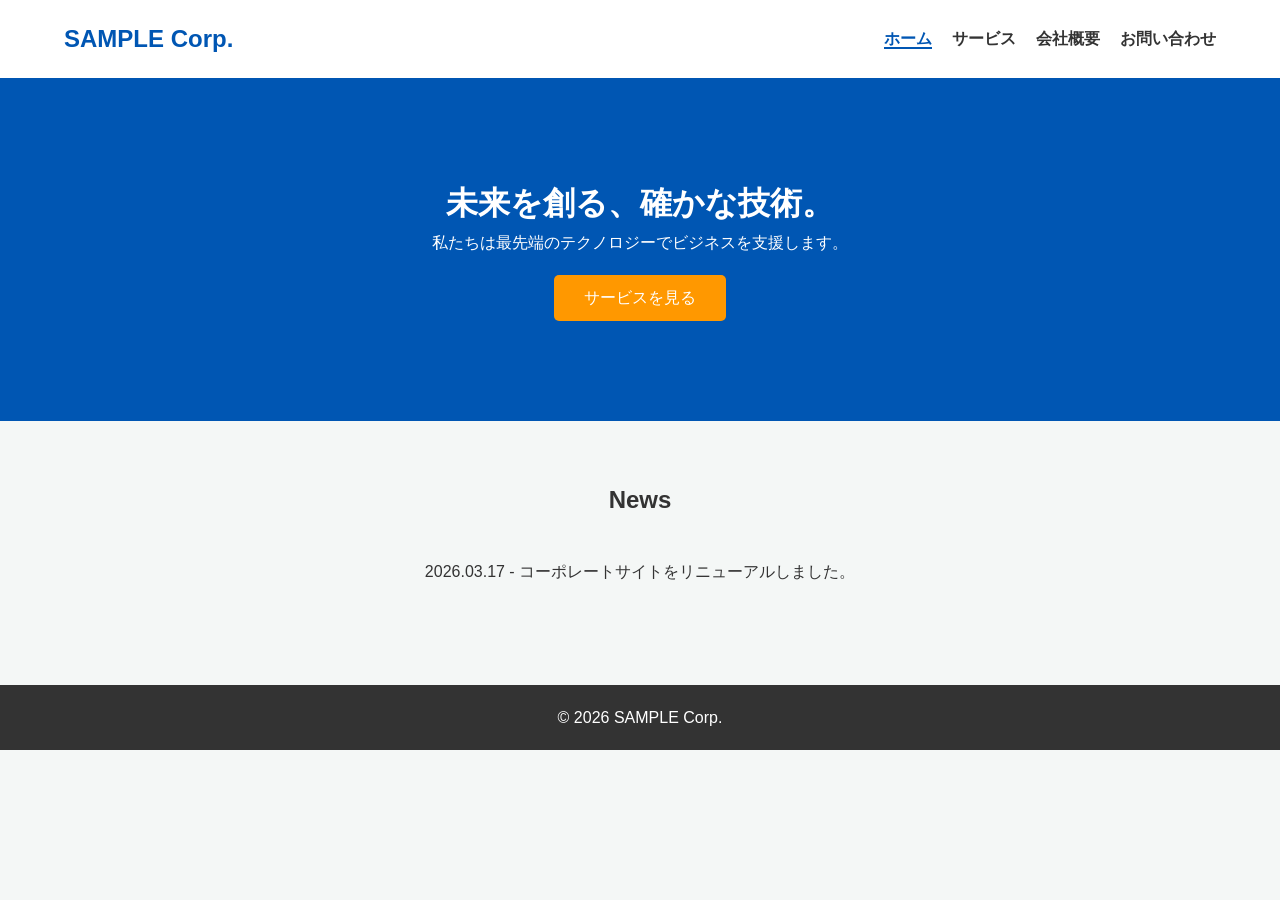
==== index.html @ 470e8120 "no message" ====
<!DOCTYPE html>
<html lang="ja">
<head>
    <meta charset="UTF-8">
    <meta name="viewport" content="width=device-width, initial-scale=1.0">
    <title>ホーム | 株式会社サンプル</title>
    <link rel="stylesheet" href="style.css">
</head>
<body>
    <header>
        <div class="logo">SAMPLE Corp.</div>
        <nav>
            <ul>
                <li><a href="index.html" class="active">ホーム</a></li>
                <li><a href="services.html">サービス</a></li>
                <li><a href="about.html">会社概要</a></li>
                <li><a href="contact.html">お問い合わせ</a></li>
            </ul>
        </nav>
    </header>

    <div class="hero">
        <h1>未来を創る、確かな技術。</h1>
        <p>私たちは最先端のテクノロジーでビジネスを支援します。</p>
        <a href="services.html" class="btn">サービスを見る</a>
    </div>

    <section>
        <h2 class="section-title">News</h2>
        <p style="text-align:center;">2026.03.17 - コーポレートサイトをリニューアルしました。</p>
    </section>

    <footer>
        <p>&copy; 2026 SAMPLE Corp.</p>
    </footer>
</body>
</html>
---- style.css ----
/* 共通スタイル */
* { margin: 0; padding: 0; box-sizing: border-box; }
body { font-family: sans-serif; line-height: 1.6; color: #333; background: #f4f7f6; }

header {
    display: flex; justify-content: space-between; align-items: center;
    padding: 20px 5%; background: #fff; box-shadow: 0 2px 5px rgba(0,0,0,0.1);
}
.logo { font-size: 1.5rem; font-weight: bold; color: #0056b3; }
nav ul { display: flex; list-style: none; }
nav ul li { margin-left: 20px; }
nav ul li a { text-decoration: none; color: #333; font-weight: bold; }
nav ul li a.active { color: #0056b3; border-bottom: 2px solid #0056b3; }

.hero {
    background: #0056b3; color: #fff; padding: 100px 20px; text-align: center;
}
.btn {
    display: inline-block; background: #ff9800; color: #fff; padding: 10px 30px;
    text-decoration: none; border-radius: 5px; margin-top: 20px; transition: 0.3s;
}
.btn:hover { background: #e68a00; }

section { padding: 60px 10%; }
.section-title { text-align: center; margin-bottom: 40px; }

.services { display: grid; grid-template-columns: repeat(auto-fit, minmax(250px, 1fr)); gap: 20px; }
.service-card { background: #fff; padding: 20px; border-radius: 5px; text-align: center; box-shadow: 0 2px 5px rgba(0,0,0,0.1); }

.company-table { width: 100%; border-collapse: collapse; background: #fff; }
.company-table th, .company-table td { border: 1px solid #ddd; padding: 15px; }
.company-table th { background: #eee; width: 30%; }

footer { background: #333; color: #fff; text-align: center; padding: 20px 0; margin-top: 40px; }
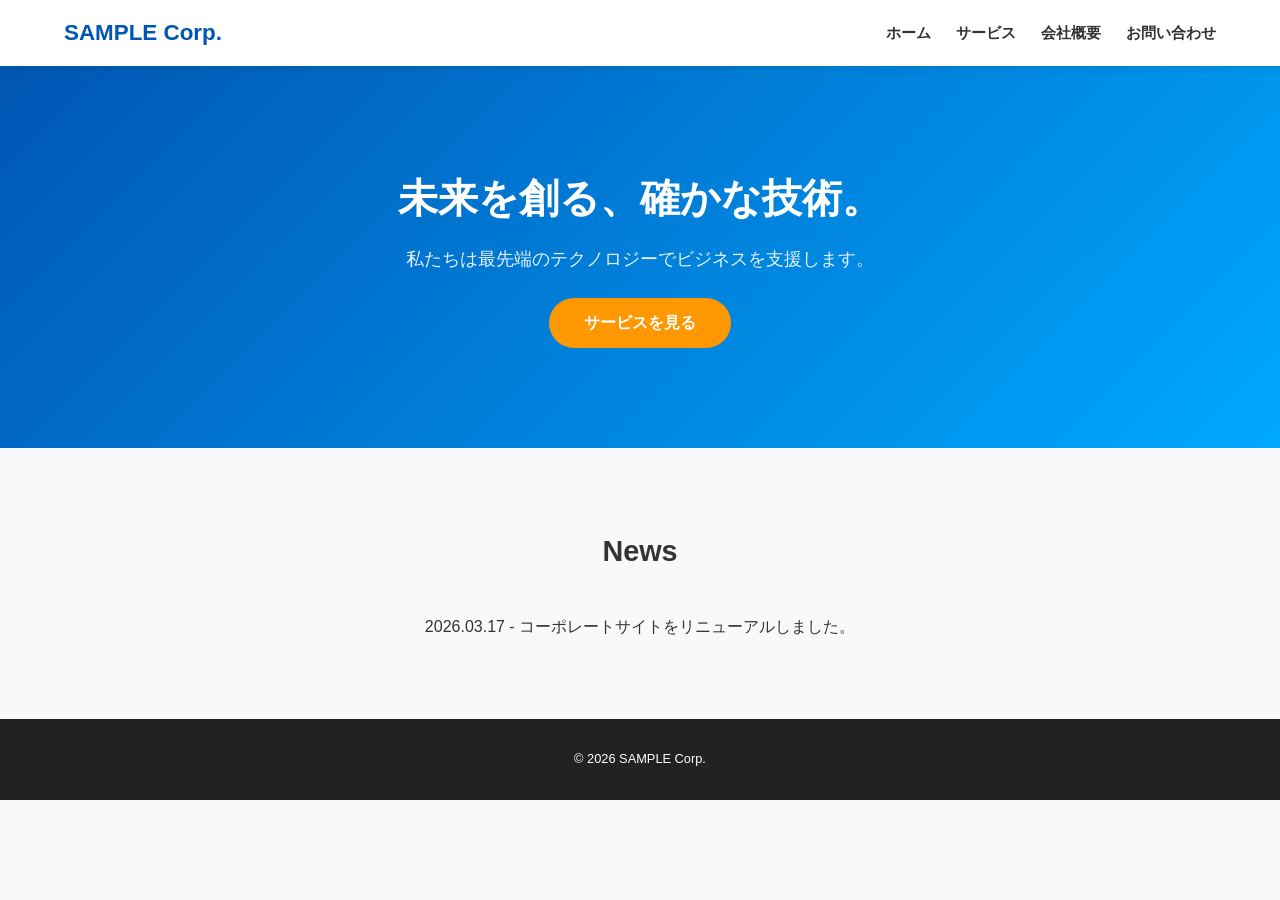
==== commit 738ba947: "スマホ用修正" ====
--- a/index.html
+++ b/index.html
@@ -9,9 +9,10 @@
 <body>
     <header>
         <div class="logo">SAMPLE Corp.</div>
-        <nav>
+        <div class="menu-toggle" onclick="toggleMenu()">☰</div>
+        <nav id="nav-menu">
             <ul>
-                <li><a href="index.html" class="active">ホーム</a></li>
+                <li><a href="index.html">ホーム</a></li>
                 <li><a href="services.html">サービス</a></li>
                 <li><a href="about.html">会社概要</a></li>
                 <li><a href="contact.html">お問い合わせ</a></li>
@@ -34,4 +35,11 @@
         <p>&copy; 2026 SAMPLE Corp.</p>
     </footer>
 </body>
+<script>
+    // スマホ用メニューの開閉関数
+    function toggleMenu() {
+        const menu = document.getElementById('nav-menu');
+        menu.classList.toggle('open');
+    }
+</script>
 </html>
--- a/style.css
+++ b/style.css
@@ -1,34 +1,81 @@
-/* 共通スタイル */
+/* 共通設定 */
 * { margin: 0; padding: 0; box-sizing: border-box; }
-body { font-family: sans-serif; line-height: 1.6; color: #333; background: #f4f7f6; }
+body { font-family: "Helvetica Neue", Arial, sans-serif; line-height: 1.6; color: #333; background: #f8f9fa; }
 
+/* ヘッダー */
 header {
     display: flex; justify-content: space-between; align-items: center;
-    padding: 20px 5%; background: #fff; box-shadow: 0 2px 5px rgba(0,0,0,0.1);
+    padding: 15px 5%; background: #fff; position: sticky; top: 0; z-index: 1000;
+    box-shadow: 0 2px 10px rgba(0,0,0,0.1);
 }
-.logo { font-size: 1.5rem; font-weight: bold; color: #0056b3; }
+.logo { font-size: 1.4rem; font-weight: bold; color: #0056b3; }
+
+/* ナビゲーション（PC用） */
 nav ul { display: flex; list-style: none; }
-nav ul li { margin-left: 20px; }
-nav ul li a { text-decoration: none; color: #333; font-weight: bold; }
-nav ul li a.active { color: #0056b3; border-bottom: 2px solid #0056b3; }
+nav ul li { margin-left: 25px; }
+nav ul li a { text-decoration: none; color: #333; font-weight: 600; font-size: 0.95rem; transition: 0.3s; }
+nav ul li a:hover, nav ul li a.active { color: #0056b3; }
 
+/* スマホ用メニューボタン（初期は隠す） */
+.menu-toggle { display: none; font-size: 1.5rem; cursor: pointer; }
+
+/* ヒーローエリア */
 .hero {
-    background: #0056b3; color: #fff; padding: 100px 20px; text-align: center;
+    background: linear-gradient(135deg, #0056b3 0%, #00a8ff 100%);
+    color: #fff; padding: 100px 5%; text-align: center;
 }
+.hero h1 { font-size: 2.5rem; margin-bottom: 15px; }
+.hero p { font-size: 1.1rem; opacity: 0.9; }
+
+/* ボタン */
 .btn {
-    display: inline-block; background: #ff9800; color: #fff; padding: 10px 30px;
-    text-decoration: none; border-radius: 5px; margin-top: 20px; transition: 0.3s;
+    display: inline-block; background: #ff9800; color: #fff; padding: 12px 35px;
+    text-decoration: none; border-radius: 50px; margin-top: 25px; font-weight: bold;
+    transition: transform 0.2s, box-shadow 0.2s;
 }
-.btn:hover { background: #e68a00; }
+.btn:hover { transform: translateY(-2px); box-shadow: 0 5px 15px rgba(255,152,0,0.4); }
 
-section { padding: 60px 10%; }
-.section-title { text-align: center; margin-bottom: 40px; }
+/* コンテンツ */
+section { padding: 80px 5%; max-width: 1100px; margin: 0 auto; }
+.section-title { text-align: center; font-size: 1.8rem; margin-bottom: 40px; }
 
-.services { display: grid; grid-template-columns: repeat(auto-fit, minmax(250px, 1fr)); gap: 20px; }
-.service-card { background: #fff; padding: 20px; border-radius: 5px; text-align: center; box-shadow: 0 2px 5px rgba(0,0,0,0.1); }
+/* サービスカード（レスポンシブ） */
+.services {
+    display: grid;
+    grid-template-columns: repeat(auto-fit, minmax(300px, 1fr)); /* 自動で列数を調整 */
+    gap: 25px;
+}
+.service-card { background: #fff; padding: 30px; border-radius: 12px; box-shadow: 0 5px 20px rgba(0,0,0,0.05); text-align: center; }
 
-.company-table { width: 100%; border-collapse: collapse; background: #fff; }
-.company-table th, .company-table td { border: 1px solid #ddd; padding: 15px; }
-.company-table th { background: #eee; width: 30%; }
+/* テーブル（スマホ用調整） */
+.company-table { width: 100%; border-collapse: collapse; background: #fff; border-radius: 10px; overflow: hidden; }
+.company-table th, .company-table td { border: 1px solid #eee; padding: 20px; text-align: left; }
+.company-table th { background: #f0f4f8; width: 30%; }
 
-footer { background: #333; color: #fff; text-align: center; padding: 20px 0; margin-top: 40px; }+/* フッター */
+footer { background: #222; color: #fff; text-align: center; padding: 30px 0; font-size: 0.8rem; }
+
+/* ==========================================
+   スマホ用スタイル (画面幅 768px 以下)
+   ========================================== */
+@media (max-width: 768px) {
+    .menu-toggle { display: block; } /* 三本線を表示 */
+    
+    /* ナビゲーションを縦並びの隠しメニューに */
+    nav {
+        display: none; /* JavaScriptで制御するための準備 */
+        position: absolute; top: 100%; left: 0; width: 100%;
+        background: #fff; border-top: 1px solid #eee;
+    }
+    nav.open { display: block; }
+    nav ul { flex-direction: column; padding: 20px 0; }
+    nav ul li { margin: 0; text-align: center; padding: 15px 0; }
+
+    .hero h1 { font-size: 1.8rem; }
+    .hero p { font-size: 0.9rem; }
+    
+    .company-table th, .company-table td {
+        display: block; width: 100%; /* テーブルを縦に並べる */
+    }
+    .company-table th { background: #eef2f7; border-bottom: none; }
+}
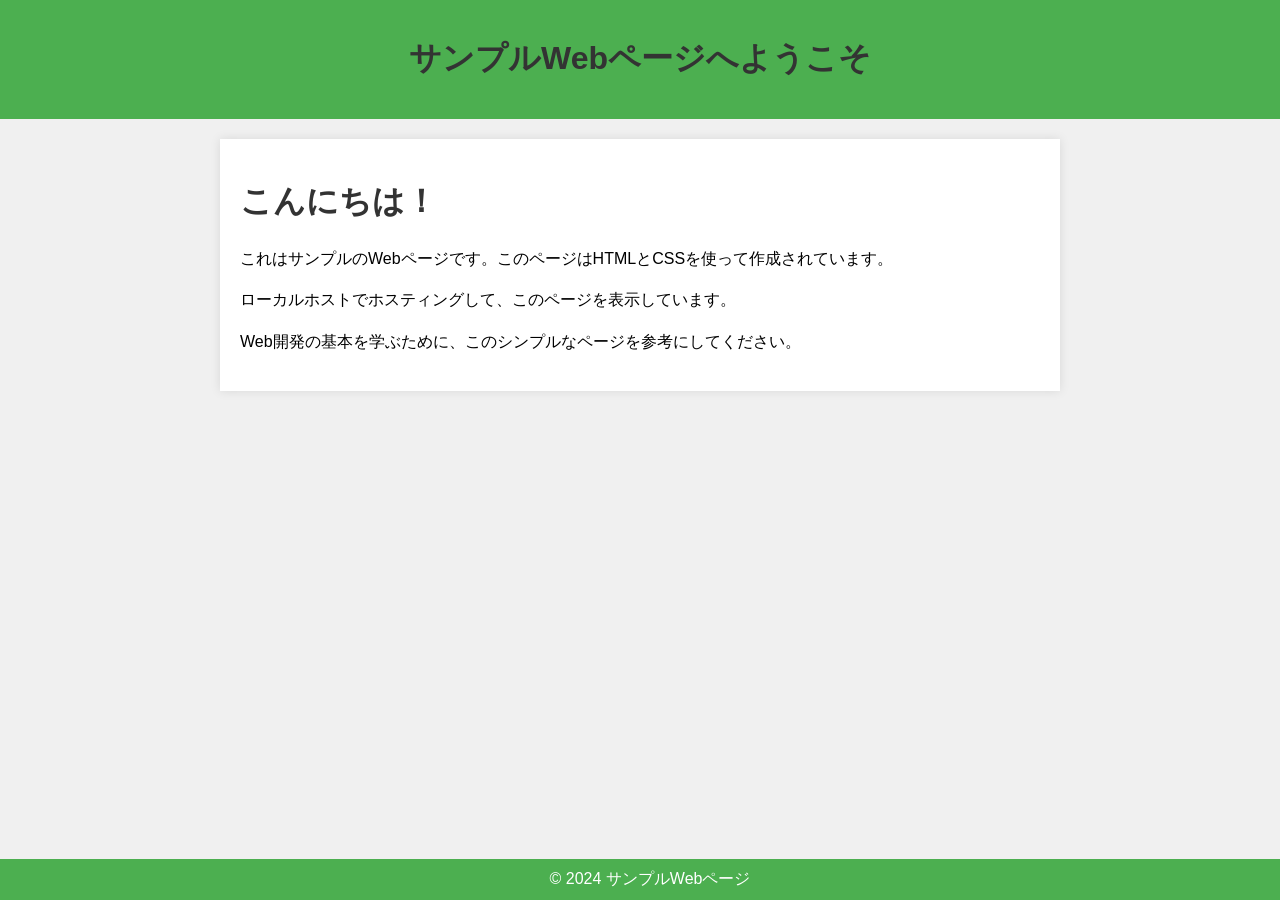
==== commit 4902f5ac: "リポジトリ修正" ====
--- a/index.html
+++ b/index.html
@@ -3,43 +3,56 @@
 <head>
     <meta charset="UTF-8">
     <meta name="viewport" content="width=device-width, initial-scale=1.0">
-    <title>ホーム | 株式会社サンプル</title>
-    <link rel="stylesheet" href="style.css">
+    <title>サンプルWebページ</title>
+    <style>
+        body {
+            font-family: Arial, sans-serif;
+            background-color: #f0f0f0;
+            margin: 0;
+            padding: 0;
+        }
+        header {
+            background-color: #4CAF50;
+            color: white;
+            text-align: center;
+            padding: 1em 0;
+        }
+        main {
+            padding: 20px;
+            background-color: white;
+            margin: 20px auto;
+            max-width: 800px;
+            box-shadow: 0 0 10px rgba(0, 0, 0, 0.1);
+        }
+        h1 {
+            color: #333;
+        }
+        p {
+            line-height: 1.6;
+        }
+        footer {
+            text-align: center;
+            padding: 10px;
+            background-color: #4CAF50;
+            color: white;
+            position: fixed;
+            width: 100%;
+            bottom: 0;
+        }
+    </style>
 </head>
 <body>
     <header>
-        <div class="logo">SAMPLE Corp.</div>
-        <div class="menu-toggle" onclick="toggleMenu()">☰</div>
-        <nav id="nav-menu">
-            <ul>
-                <li><a href="index.html">ホーム</a></li>
-                <li><a href="services.html">サービス</a></li>
-                <li><a href="about.html">会社概要</a></li>
-                <li><a href="contact.html">お問い合わせ</a></li>
-            </ul>
-        </nav>
+        <h1>サンプルWebページへようこそ</h1>
     </header>
-
-    <div class="hero">
-        <h1>未来を創る、確かな技術。</h1>
-        <p>私たちは最先端のテクノロジーでビジネスを支援します。</p>
-        <a href="services.html" class="btn">サービスを見る</a>
-    </div>
-
-    <section>
-        <h2 class="section-title">News</h2>
-        <p style="text-align:center;">2026.03.17 - コーポレートサイトをリニューアルしました。</p>
-    </section>
-
+    <main>
+        <h1>こんにちは！</h1>
+        <p>これはサンプルのWebページです。このページはHTMLとCSSを使って作成されています。</p>
+        <p>ローカルホストでホスティングして、このページを表示しています。</p>
+        <p>Web開発の基本を学ぶために、このシンプルなページを参考にしてください。</p>
+    </main>
     <footer>
-        <p>&copy; 2026 SAMPLE Corp.</p>
+        &copy; 2024 サンプルWebページ
     </footer>
 </body>
-<script>
-    // スマホ用メニューの開閉関数
-    function toggleMenu() {
-        const menu = document.getElementById('nav-menu');
-        menu.classList.toggle('open');
-    }
-</script>
-</html>+</html>
